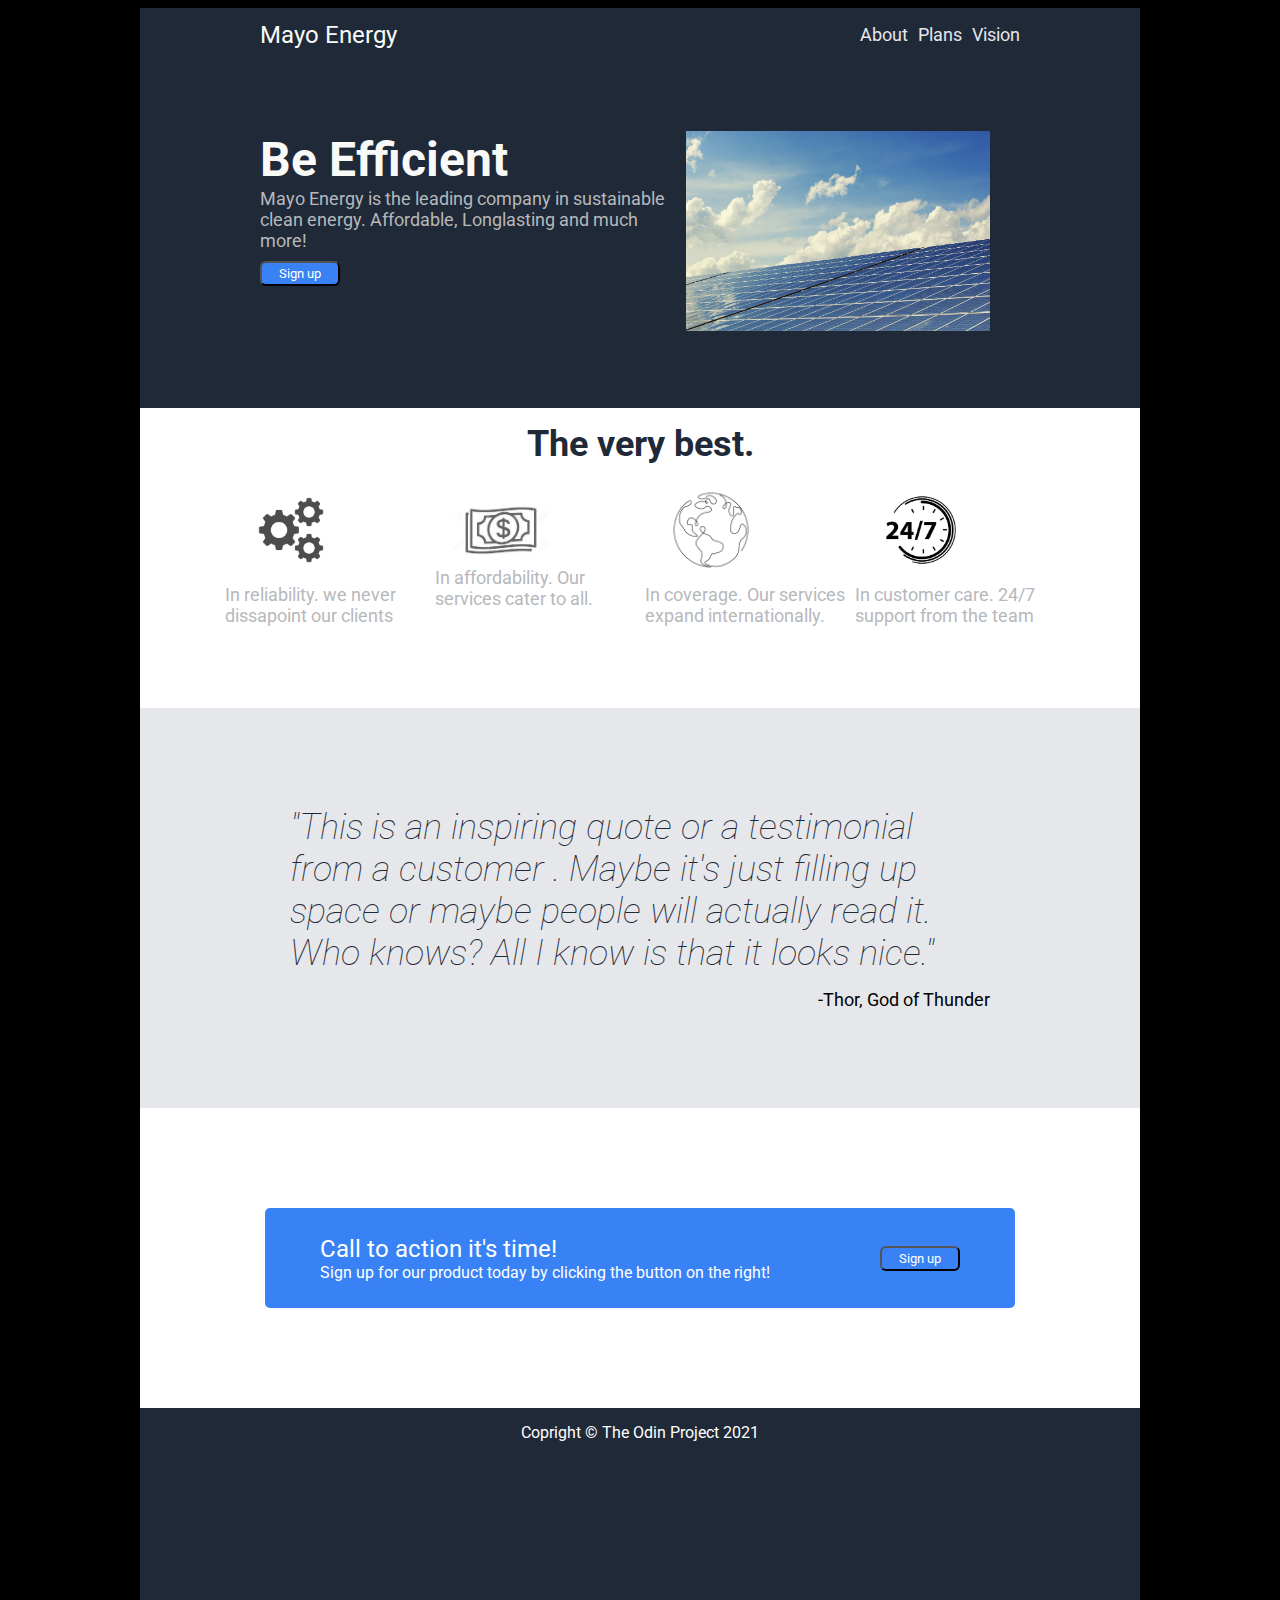
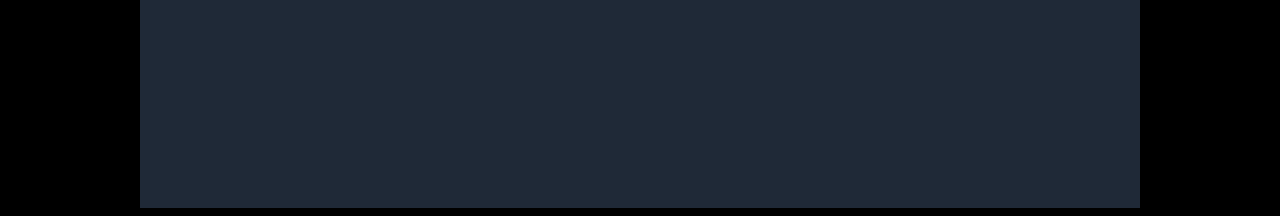
==== index.html @ e13cafb7 "changed the directory of the project" ====
<!DOCTYPE html>
<html lang="en">
<head>
    <meta charset="UTF-8">
    <meta name="viewport" content="width=device-width, initial-scale=1.0">
    <title>Webpage</title>
    <link rel="stylesheet" href="styles.css">
    <link rel="preconnect" href="https://fonts.googleapis.com">
    <link rel="preconnect" href="https://fonts.gstatic.com" crossorigin>
    <link href="https://fonts.googleapis.com/css2?family=Roboto&display=swap" rel="stylesheet">
</head>
<body>
    <div class="modal">
        <div class="section1">
            <div class="header">
                <div class="logo">Mayo Energy</div>
                <div class="links">
                    <ul>
                        <li><a href="">About</a></li> 
                        <li><a href="">Plans</a></li>
                        <li><a href="">Vision</a></li> 
                    </ul>    
                </div>   
            </div>
            <div class="content">
                <div class="info">
                    <div class="title"> Be Efficient</div>
                    <div class="text">Mayo Energy is the leading company in sustainable clean energy. Affordable, Longlasting and much more!</div>
                    <div class="button1"><button>Sign up</button></div>
                </div>
               
                <img src="/images/pexels-pixabay-356036.jpg" alt="Solar system">
               
    
            </div>
        </div>

        <div class="section2">
            
            <div class="title2">The very best.</div>
            
            <div class="imgrow">
                <div class="container">
                    <img src="images/gears.jpg" alt="gears{from istockphoto.com}">
                    <div class="text">In reliability. we never dissapoint our clients</div>
                </div>
                
                <div class="container">
                    <img src="images/money.jpeg" alt="Money{from vectorstock.com}">
                    <div class="text">In affordability. Our services cater to all.</div>
                </div>
                
                <div class="container">
                    <img src="images/world.jpg" alt="world{from istockphoto.com}">
                    <div class="text">In coverage. Our services expand internationally.</div>
                </div>
                
                <div class="container">
                    <img src="images/support.jpg" alt="24/7 picture{from istockphoto.com}">
                    <div class="text">In customer care. 24/7 support from the team</div>
                </div>
            </div>
        </div>

        <div class="section3">
            <div class="quote">
                <div class="words">"This is an inspiring quote or a testimonial from a customer . Maybe it's just filling up space or maybe people will actually read it. Who knows? All I know is that it looks nice."</div>
               
                <div class="person">
                    -Thor, God of Thunder
                </div>
            </div>
           
        </div>

        <div class="section4">
            <div class="signup">
                <div class="text4">
                    <div class="header4">Call to action it's time!</div>
                    <div>Sign up for our product today by clicking the button on the right!</div>
                </div>
                <button>Sign up</button>

            </div>
        </div>

        <div class="footer">
             <div class="Copyright">Copright © The Odin Project 2021</div>
        </div>
   

    
</body>
</html>
---- styles.css ----
body{
    background-color: black;
    display: flex;
    justify-content: center;
}

.modal{
    width: 1000px;
    align-self: center;
}

*{
    font-family: 'Roboto', sans-serif;
    flex-shrink: 1;
}

img{
    width: auto;
    height: 200px;
    margin-right: 150px;
    flex-shrink: 1;
    margin-left: 16px;
}

.header{
    display: flex;
    justify-content: space-between;
    align-items: center;
    margin-bottom: 70px;

}

a{
    text-decoration: none;
    font-size: 18px;
    color: #E5E7EB;
}

.section1{
    background-color: #1f2937 ;
    height: 400px;
}

.logo{
    font-size: 24px;
    color: #f9faf8;
    margin-left: 120px;

}

ul{
    list-style-type: none;
    display: flex;
    flex-direction: row;
    gap: 10px;
    margin-right: 120px;
    
}

.content{
    display: flex;
    justify-content: space-between;
    
}

.title{
    font-size: 48px;
    font-weight: bolder;
    color: #f9faf8;

}

.text{
    font-size: 18px;
    color: #b6b8bb;
    margin-bottom: 10px;
}

button{
    background-color: #3882f6;
    width: 80px;
    height: 25px;
    color: white;
    border-radius: 6px;
   

}

.info{
    margin-left: 120px;
}

.section2{
    background-color: white;
    display: flex;
    flex-direction: column;
    align-items: center;
    height: 300px;
}

.imgrow{
    display: flex;
    justify-content: center;
    align-items: center;
    gap: 10px;
}

.container img{
    width: 100px;
    height: auto;
}

.container{
    width: 200px
}

.title2{
    font-size: 36px;
    font-weight: bolder;
    color: #1f2937;
    margin: 15px;

}

.section3{
    background-color: #e5e7eb;
    display: flex;
    justify-content: center;
    align-items: center;
    height: 400px;
}

.quote{
    display: flex;
    flex-direction: column;
    margin: 40px;
    align-items: flex-end;
    width: 700px;
    

}

.words{
    font-size: 36px;
    font-style: italic;
    font-weight: lighter;
    color: #1f2937;
    margin-bottom: 15px;
    
}

.person{
    font-size: 18px;
    
}
.section4{
    display: flex;
    justify-content: center;
    align-items: center;
    background-color: white;
    height: 300px;
}

.signup{
    background-color:#3882f6 ;
    width: 750px;
    height: 100px;
    display: flex;
    align-items: center;
    border-radius: 5px;
    justify-content: space-around;

}
.text4{
    color: white;
}

.header4{
    font-size: 24px ;
}

.footer{
    background-color: #1f2937;
    height: 400px;
    display: flex;
    justify-content: center;
}

.Copyright{
    color: white;
    margin-top: 15px;
}
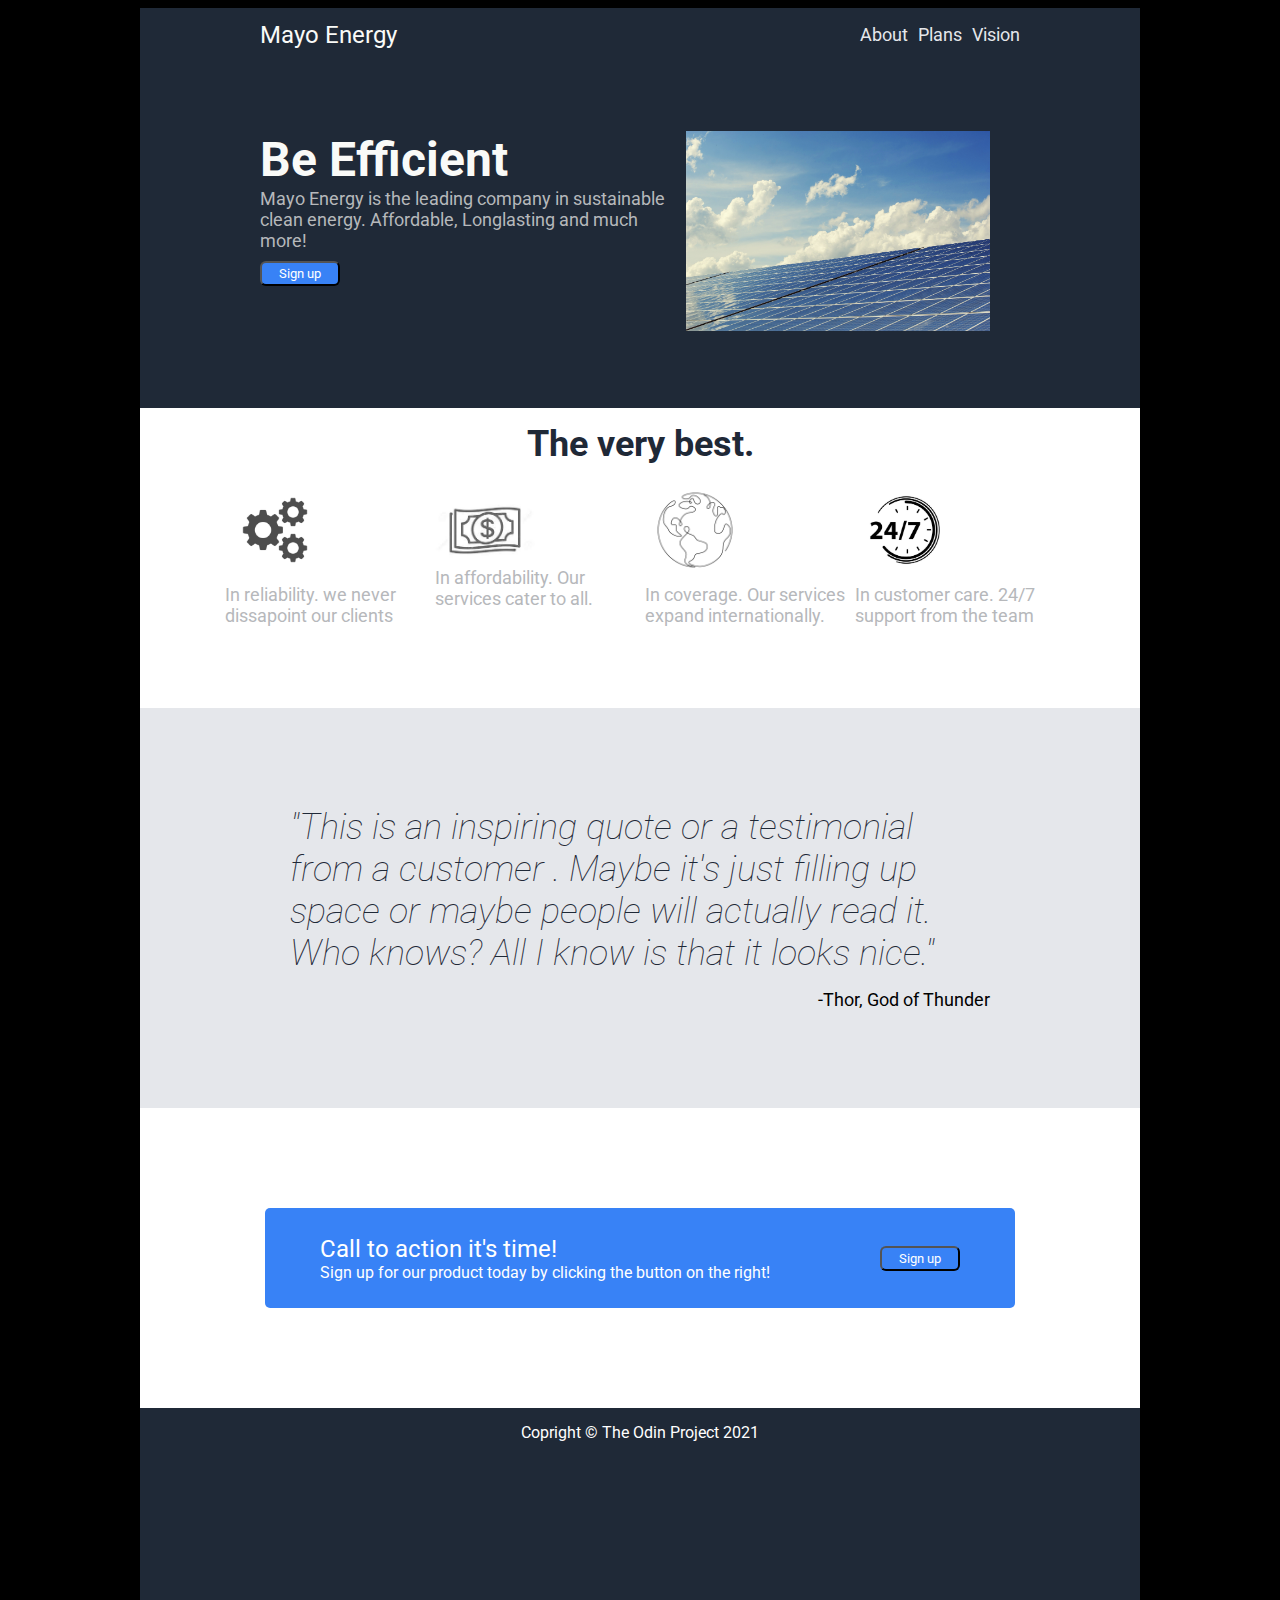
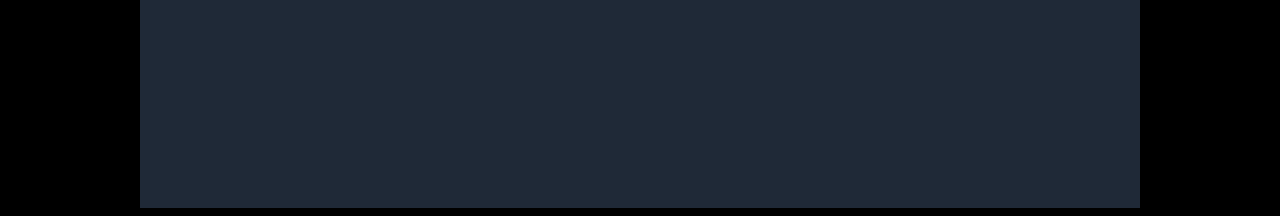
==== commit 7dc304a0: "fixed laggy image" ====
--- a/index.html
+++ b/index.html
@@ -29,7 +29,7 @@
                     <div class="button1"><button>Sign up</button></div>
                 </div>
                
-                <img src="/images/pexels-pixabay-356036.jpg" alt="Solar system">
+                <img src="images/solar.jpg" alt="Solar system">
                
     
             </div>
--- a/styles.css
+++ b/styles.css
@@ -14,7 +14,7 @@
     flex-shrink: 1;
 }
 
-img{
+.content img{
     width: auto;
     height: 200px;
     margin-right: 150px;
